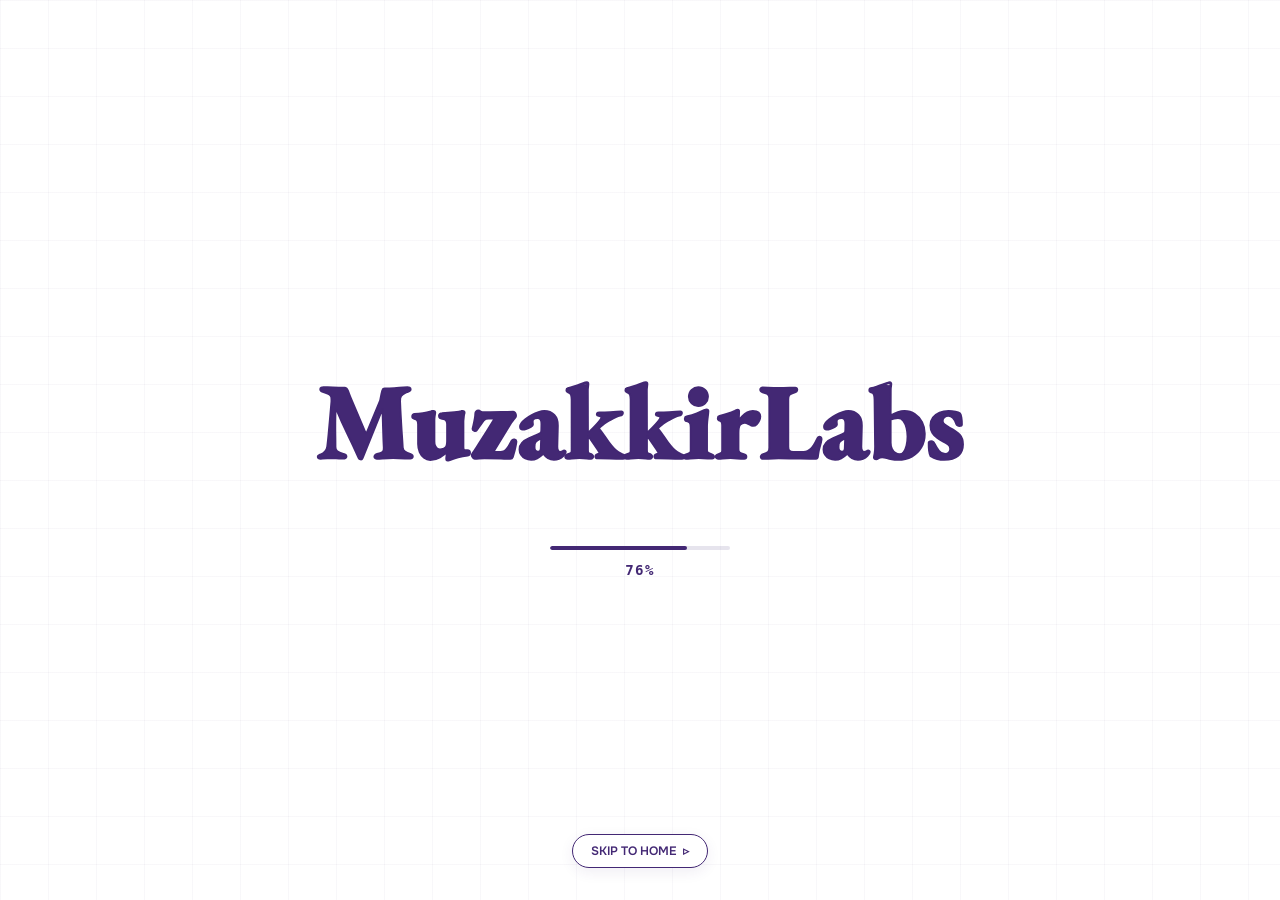
==== index.html @ 8490e9ed "protfolio v2" ====
<!DOCTYPE html>
<html lang="en">
  <head>
    <meta charset="UTF-8" />
    <meta name="viewport" content="width=device-width, initial-scale=1.0" />
    <title>That Muzakkir Labs</title>
    <link rel="icon" type="image/x-icon" href="public/images/title-icon.ico" />

    <!-- GSAP via Standalone CDN (Vanilla JS, Zero npm/vite) -->
    <script src="./scripts/gsap.min.js"></script>

    <style>
      /* ==========================================================
         LOCAL FONTS (public/fonts/)
         ========================================================== */
      @font-face {
        font-family: 'Onest';
        src: url('public/fonts/Onest-VariableFont_wght.ttf') format('truetype-variations'),
             url('public/fonts/Onest-VariableFont_wght.ttf') format('truetype');
        font-weight: 100 900;
        font-display: swap;
      }

      @font-face {
        font-family: 'EB Garamond';
        src: url('public/fonts/EBGaramond-VariableFont_wght.ttf') format('truetype-variations'),
             url('public/fonts/EBGaramond-VariableFont_wght.ttf') format('truetype');
        font-weight: 400 800;
        font-style: normal;
        font-display: swap;
      }

      @font-face {
        font-family: 'EB Garamond';
        src: url('public/fonts/EBGaramond-Italic-VariableFont_wght.ttf') format('truetype-variations'),
             url('public/fonts/EBGaramond-Italic-VariableFont_wght.ttf') format('truetype');
        font-weight: 400 800;
        font-style: italic;
        font-display: swap;
      }

      /* ==========================================================
         STRICT 5-COLOR PALETTE:
         #432874 - ACCENT
         #f3f0fa - BACKGROUND
         #53417d - MAIN
         #FFFFFF - WHITE
         #000000 - BLACK
         ========================================================== */
      :root {
        --color-accent: #432874;
        --color-bg: #f3f0fa;
        --color-main: #53417d;
        --color-white: #ffffff;
        --color-black: #000000;

        --font-main: 'Onest', -apple-system, BlinkMacSystemFont, "Segoe UI", Roboto, sans-serif;
        --font-editorial: 'EB Garamond', Georgia, serif;
        --font-mono: ui-monospace, SFMono-Regular, Menlo, Monaco, Consolas, monospace;
      }

      *, *::before, *::after {
        box-sizing: border-box;
        margin: 0;
        padding: 0;
      }

      html, body {
        width: 100%;
        height: 100%;
        background-color: var(--color-white);
        color: var(--color-main);
        font-family: var(--font-main);
        overflow: hidden;
        user-select: none;
      }

      /* Subtle Laboratory Blueprint Grid */
      .ambient-grid {
        position: absolute;
        inset: 0;
        background-image:
          linear-gradient(to right, rgba(83, 65, 125, 0.04) 1px, transparent 1px),
          linear-gradient(to bottom, rgba(83, 65, 125, 0.04) 1px, transparent 1px);
        background-size: 48px 48px;
        pointer-events: none;
        z-index: 1;
      }

      /* Centered Stage */
      .loading-stage {
        position: relative;
        width: 100%;
        height: 100%;
        display: flex;
        flex-direction: column;
        align-items: center;
        justify-content: center;
        z-index: 2;
        padding: 20px;
      }

      /* SVG Liquid Text Container */
      .liquid-svg-wrap {
        width: 100%;
        max-width: 860px;
        height: auto;
        display: flex;
        align-items: center;
        justify-content: center;
      }

      .liquid-text-svg {
        width: 100%;
        height: auto;
        overflow: visible;
      }

      /* Border / Outline of MuzakkirLabs */
      .text-outline {
        font-family: var(--font-editorial);
        font-size: 112px;
        font-weight: 800;
        letter-spacing: -0.01em;
        text-anchor: middle;
        fill: none;
        stroke: var(--color-accent);
        stroke-width: 2.8px;
        stroke-linejoin: round;
        stroke-linecap: round;
      }

      /* Liquid Fill of MuzakkirLabs */
      .text-fill {
        font-family: var(--font-editorial);
        font-size: 112px;
        font-weight: 800;
        letter-spacing: -0.01em;
        text-anchor: middle;
        fill: var(--color-accent);
        stroke: var(--color-accent);
        stroke-width: 1px;
      }

      /* Progress Indicator under the text */
      .loading-meta {
        margin-top: 32px;
        display: flex;
        flex-direction: column;
        align-items: center;
        gap: 12px;
      }

      .progress-track {
        width: 180px;
        height: 4px;
        background: rgba(83, 65, 125, 0.14);
        border-radius: 9999px;
        overflow: hidden;
      }

      .progress-fill {
        width: 0%;
        height: 100%;
        background: var(--color-accent);
        border-radius: 9999px;
      }

      .progress-counter {
        font-family: var(--font-mono);
        font-size: 0.88rem;
        font-weight: 700;
        letter-spacing: 0.1em;
        color: var(--color-accent);
      }

      /* Skip to home action */
      .skip-action {
        position: absolute;
        bottom: 32px;
        z-index: 10;
      }

      .skip-btn {
        display: inline-flex;
        align-items: center;
        gap: 6px;
        padding: 8px 18px;
        background: var(--color-white);
        border: 1px solid var(--color-accent);
        border-radius: 9999px;
        font-family: var(--font-main);
        font-size: 0.76rem;
        font-weight: 600;
        color: var(--color-accent);
        text-decoration: none;
        cursor: pointer;
        transition: all 0.25s ease;
        box-shadow: 0 4px 14px rgba(67, 40, 116, 0.08);
      }

      .skip-btn:hover {
        background: var(--color-accent);
        color: var(--color-white);
        box-shadow: 0 6px 18px rgba(67, 40, 116, 0.25);
        transform: translateY(-1px);
      }

      /* Smooth Transition Curtain Overlay */
      .transition-curtain {
        position: fixed;
        inset: 0;
        background: var(--color-bg);
        z-index: 1000;
        opacity: 0;
        pointer-events: none;
      }
    </style>
  </head>
  <body>
    <!-- Background Blueprint Grid -->
    <div class="ambient-grid"></div>

    <!-- Transition Overlay -->
    <div class="transition-curtain" id="transition-curtain"></div>

    <!-- Centered Stage -->
    <main class="loading-stage">
      <div class="liquid-svg-wrap">
        <svg class="liquid-text-svg" viewBox="0 0 900 200" xmlns="http://www.w3.org/2000/svg">
          <defs>
            <!-- Liquid wave clipping mask -->
            <clipPath id="liquid-clip">
              <!-- Animated liquid wave path that rises from bottom to top -->
              <path id="wave-path" d="M -300 220 Q -150 205 0 220 T 300 220 T 600 220 T 900 220 T 1200 220 V 300 H -300 Z" />
            </clipPath>
          </defs>

          <!-- 1. Text Border / Outline with ACCENT color (#432874) -->
          <text x="450" y="142" class="text-outline">MuzakkirLabs</text>

          <!-- 2. Text Fill with ACCENT color (#432874) clipped by rising liquid wave -->
          <g clip-path="url(#liquid-clip)">
            <text x="450" y="142" class="text-fill">MuzakkirLabs</text>
          </g>
        </svg>
      </div>

      <!-- Minimal Progress Indicator -->
      <div class="loading-meta">
        <div class="progress-track">
          <div class="progress-fill" id="progress-fill"></div>
        </div>
        <div class="progress-counter" id="progress-val">00%</div>
      </div>

      <!-- Skip Button -->
      <div class="skip-action">
        <button id="skip-btn" class="skip-btn">
          <span>SKIP TO HOME</span>
          <span>▹</span>
        </button>
      </div>
    </main>

    <!-- Vanilla JS Animation & Transition -->
    <script>
      (function() {
        const DURATION_SECONDS = 2.0;

        const wavePath = document.getElementById('wave-path');
        const progressVal = document.getElementById('progress-val');
        const progressFill = document.getElementById('progress-fill');
        const skipBtn = document.getElementById('skip-btn');
        const transitionCurtain = document.getElementById('transition-curtain');

        let isNavigating = false;

        function navigateToHome() {
          if (isNavigating) return;
          isNavigating = true;

          gsap.to(transitionCurtain, {
            opacity: 1,
            duration: 0.45,
            ease: 'power2.inOut',
            onComplete: function() {
              window.location.href = 'home.html';
            }
          });
        }

        skipBtn.addEventListener('click', navigateToHome);

        // Wave liquid horizontal oscillation (flow)
        let waveX = 0;
        let waveY = 220; // Starts below baseline (220) and rises to 0 (top of text)

        function updateWavePath() {
          const amp = 8; // wave ripple amplitude
          const y = waveY;
          const x = waveX;

          wavePath.setAttribute(
            'd',
            `M ${-300 + x} ${y} ` +
            `Q ${-150 + x} ${y - amp} ${0 + x} ${y} ` +
            `T ${300 + x} ${y} ` +
            `T ${600 + x} ${y} ` +
            `T ${900 + x} ${y} ` +
            `T ${1200 + x} ${y} ` +
            `V 300 H ${-300 + x} Z`
          );
        }

        // Horizontal liquid ripple tween
        gsap.to({ x: 0 }, {
          x: 300,
          duration: 1.0,
          repeat: -1,
          ease: 'none',
          onUpdate: function() {
            waveX = this.targets()[0].x;
            updateWavePath();
          }
        });

        // Vertical liquid rising tween (from y=220 down to y=10 to submerge the text fully)
        const progressObj = { percent: 0, level: 220 };

        gsap.to(progressObj, {
          percent: 100,
          level: 15,
          duration: DURATION_SECONDS,
          ease: 'power1.inOut',
          onUpdate: function() {
            const current = Math.round(progressObj.percent);
            progressVal.textContent = (current < 10 ? '0' + current : current) + '%';
            progressFill.style.width = current + '%';

            waveY = progressObj.level;
            updateWavePath();
          },
          onComplete: function() {
            setTimeout(navigateToHome, 200);
          }
        });
      })();
    </script>
  </body>
</html>
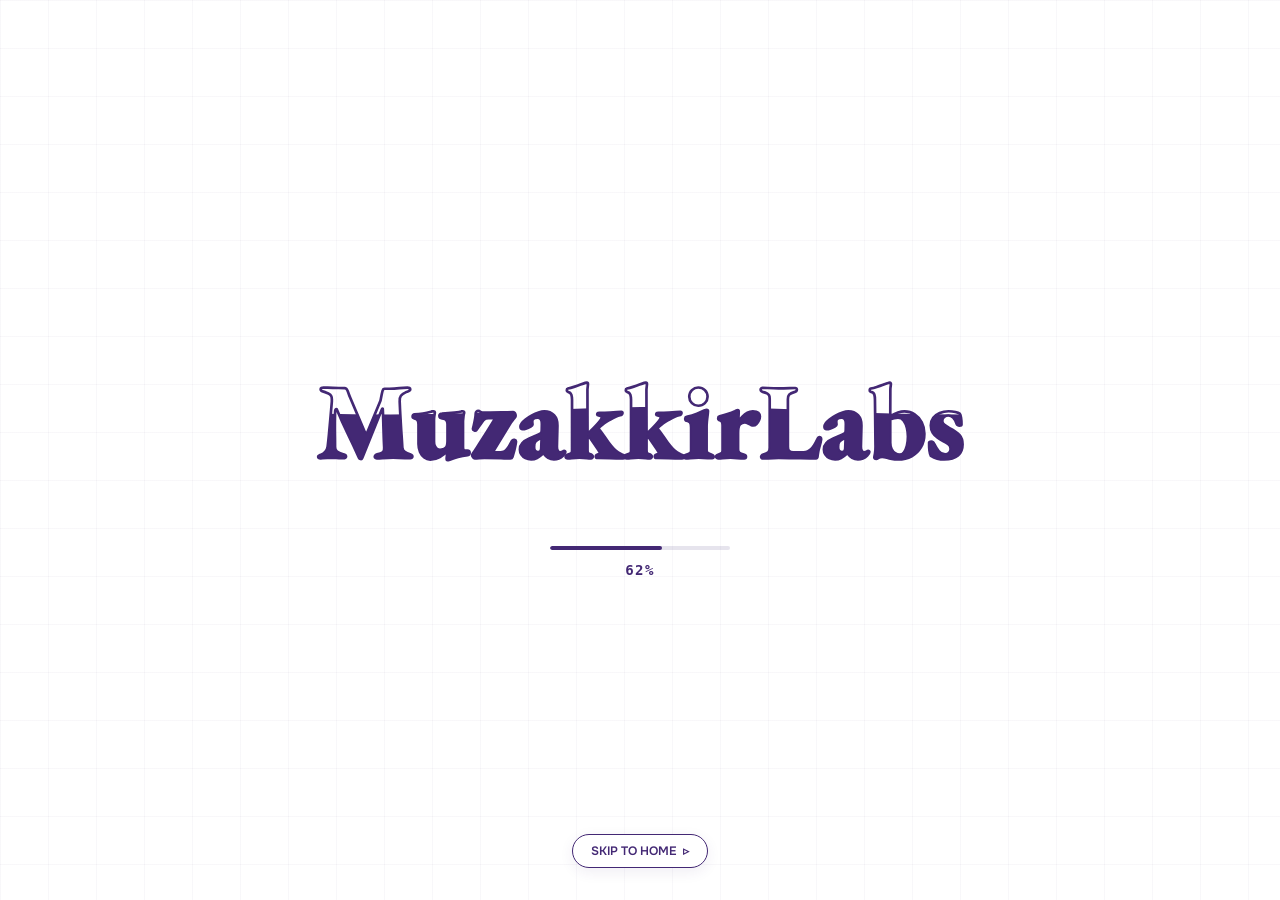
==== commit a2378413: "protfolio v2 adding open graph tags" ====
--- a/index.html
+++ b/index.html
@@ -4,8 +4,20 @@
     <meta charset="UTF-8" />
     <meta name="viewport" content="width=device-width, initial-scale=1.0" />
     <title>That Muzakkir Labs</title>
+
+    <meta name="description"
+    content="Syed Muzakkir — Senior Software Engineer with 11+ years of experience in microservices, distributed systems, and interactive digital platforms."/>
+    <link rel="canonical" href="https://thatmuzakkirslab.dev/" />
+
+    <!-- Open Graph -->
+    <meta property="og:type" content="website" />
+    <meta property="og:title" content="Muzakkir Labs | Senior Software Engineer" />
+    <meta property="og:description" content="Engineering Resilient Scale & Interactive Digital Systems." />
+    <meta property="og:url" content="https://thatmuzakkirslab.dev/" />
+    <meta property="og:image" content="https://thatmuzakkirslab.dev/public/images/thatMuzakkirLabs.jpg" />
+
+
     <link rel="icon" type="image/x-icon" href="public/images/title-icon.ico" />
-
     <!-- GSAP via Standalone CDN (Vanilla JS, Zero npm/vite) -->
     <script src="./scripts/gsap.min.js"></script>
 
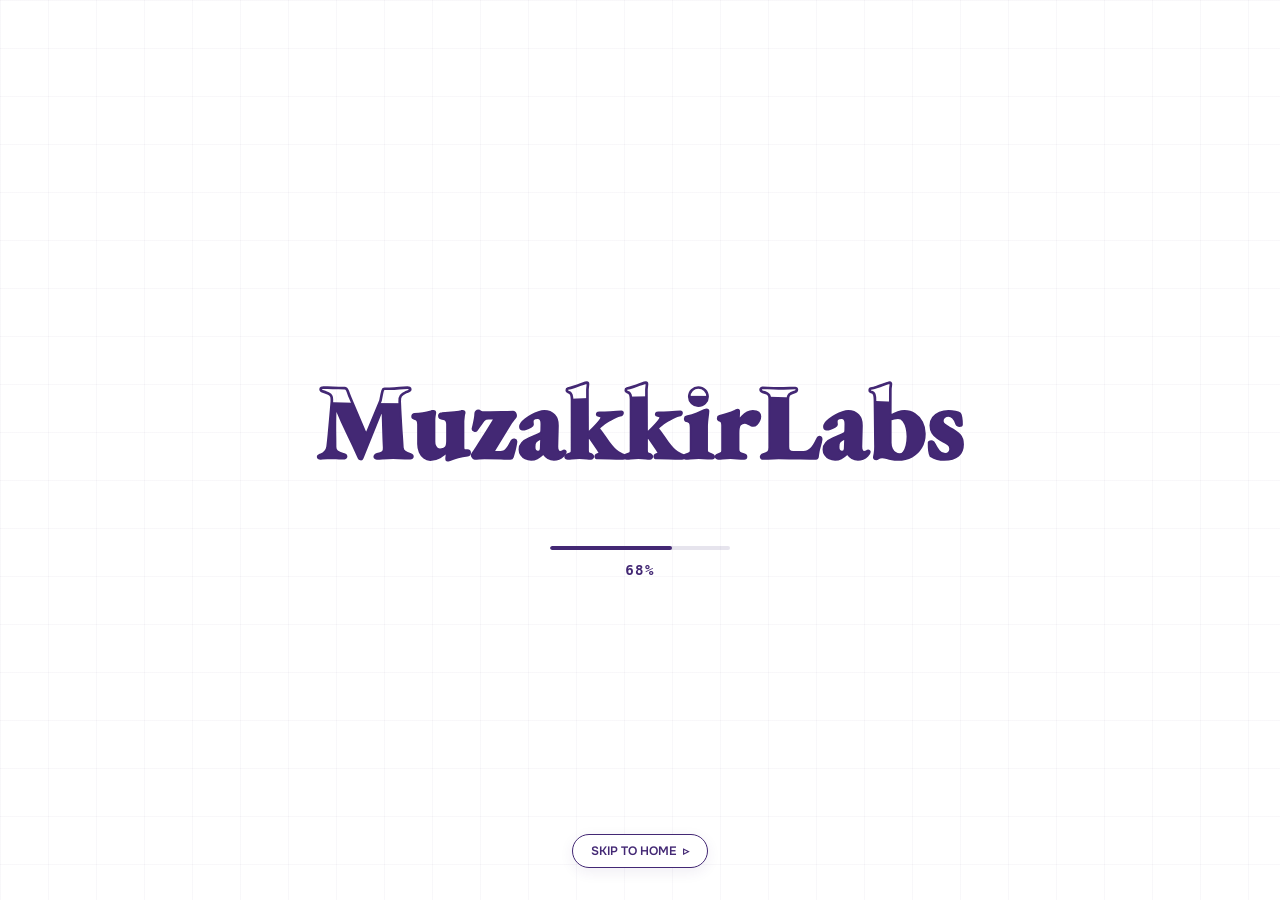
==== commit bb031ee8: "image url update" ====
--- a/index.html
+++ b/index.html
@@ -14,7 +14,7 @@
     <meta property="og:title" content="Muzakkir Labs | Senior Software Engineer" />
     <meta property="og:description" content="Engineering Resilient Scale & Interactive Digital Systems." />
     <meta property="og:url" content="https://thatmuzakkirslab.dev/" />
-    <meta property="og:image" content="https://thatmuzakkirslab.dev/public/images/thatMuzakkirLabs.jpg" />
+    <meta property="og:image" content="https://portfolio-teal-zeta-71.vercel.apps/public/images/thatMuzakkirLabs.jpg" />
 
 
     <link rel="icon" type="image/x-icon" href="public/images/title-icon.ico" />
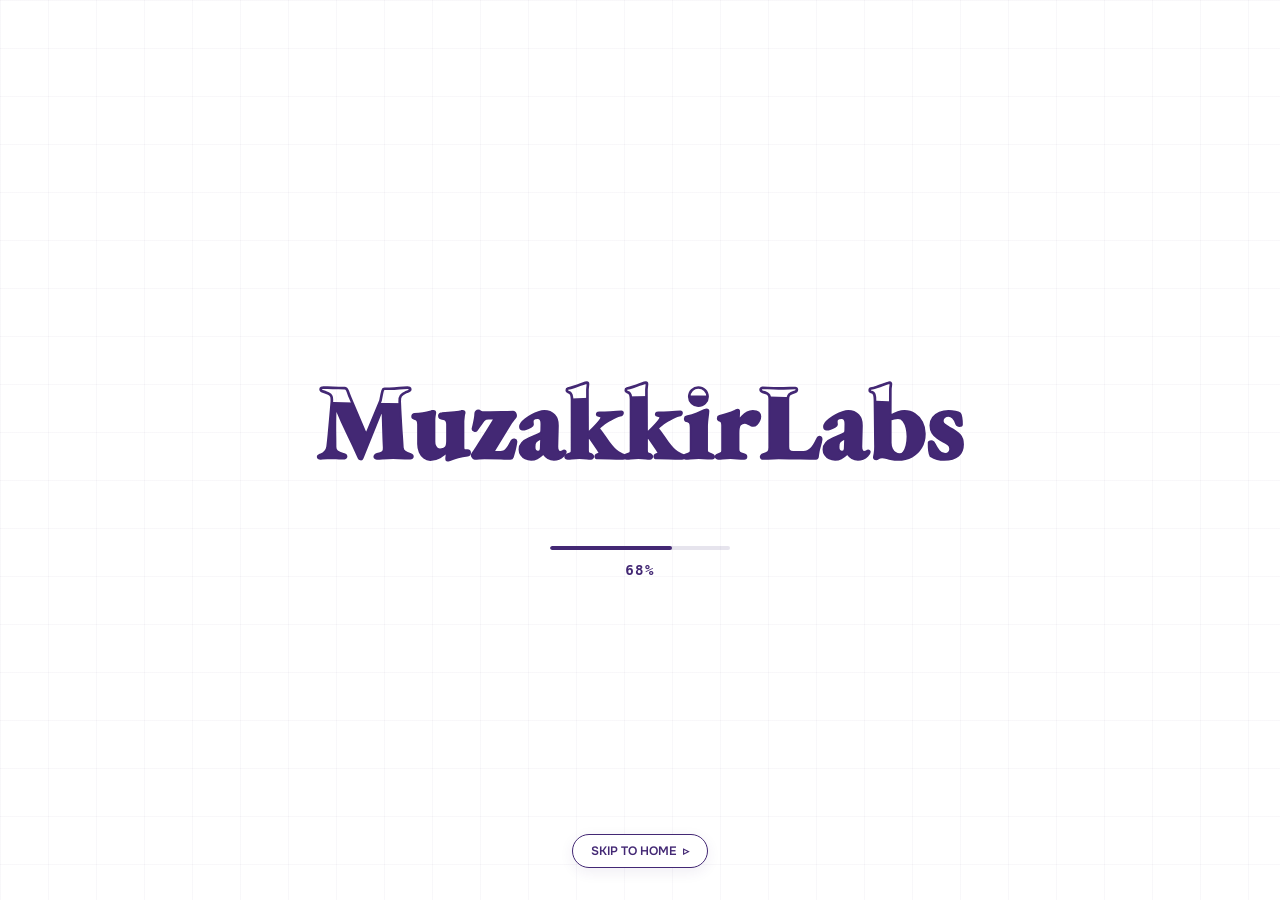
==== commit df682724: "image url update" ====
--- a/index.html
+++ b/index.html
@@ -14,7 +14,7 @@
     <meta property="og:title" content="Muzakkir Labs | Senior Software Engineer" />
     <meta property="og:description" content="Engineering Resilient Scale & Interactive Digital Systems." />
     <meta property="og:url" content="https://thatmuzakkirslab.dev/" />
-    <meta property="og:image" content="https://portfolio-teal-zeta-71.vercel.apps/public/images/thatMuzakkirLabs.jpg" />
+    <meta property="og:image" content="https://portfolio-teal-zeta-71.vercel.app/public/images/thatMuzakkirLabs.jpg" />
 
 
     <link rel="icon" type="image/x-icon" href="public/images/title-icon.ico" />
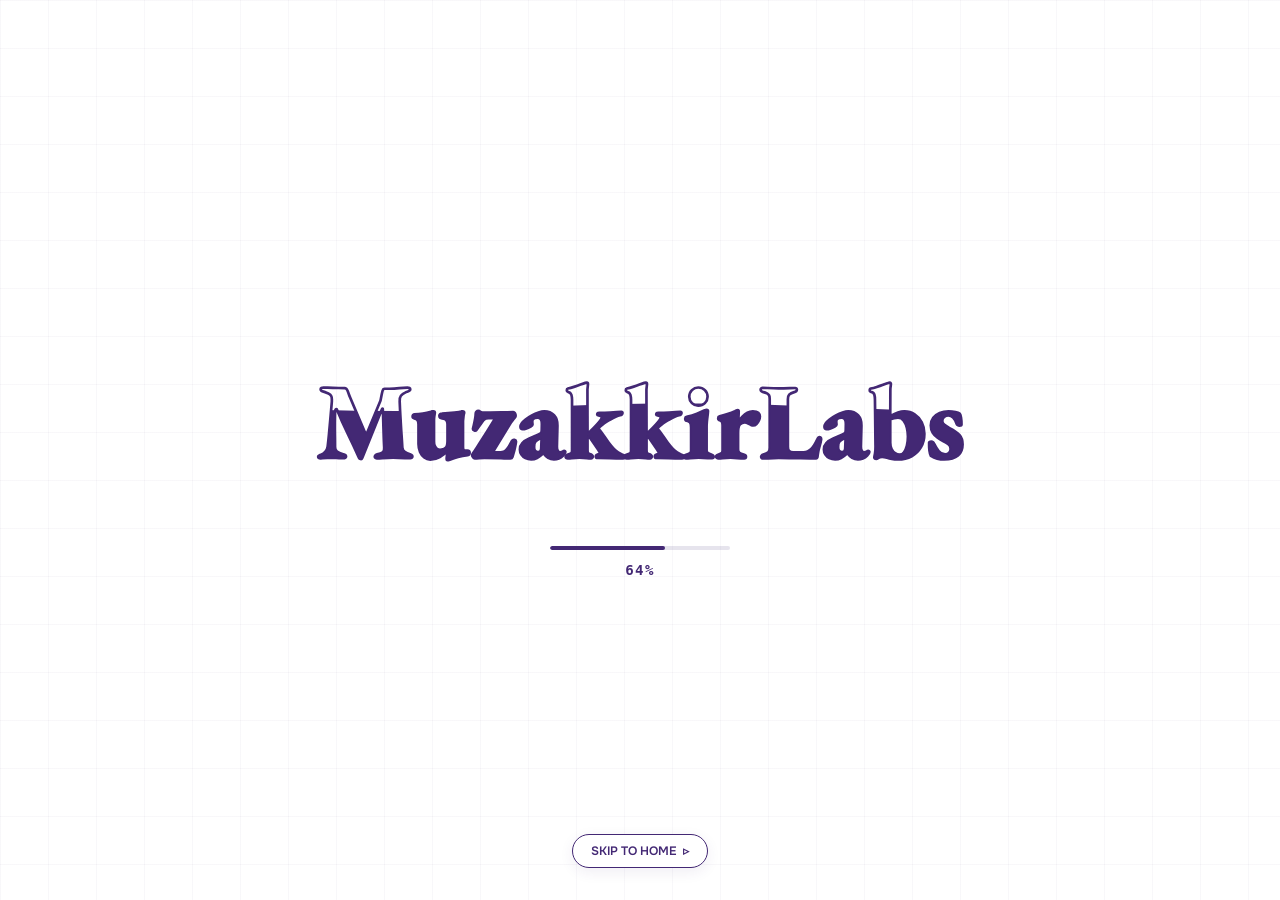
==== commit 221d783a: "open graph tag" ====
--- a/index.html
+++ b/index.html
@@ -15,7 +15,16 @@
     <meta property="og:description" content="Engineering Resilient Scale & Interactive Digital Systems." />
     <meta property="og:url" content="https://thatmuzakkirslab.dev/" />
     <meta property="og:image" content="https://portfolio-teal-zeta-71.vercel.app/public/images/thatMuzakkirLabs.jpg" />
-
+    <meta property="og:image:width" content="1200" />
+    <meta property="og:image:height" content="630" />
+    <meta property="og:image:alt" content="That Muzakkir" />
+
+    <!-- Twitter / X Card -->
+    <meta name="twitter:card" content="summary_large_image" />
+    <meta name="twitter:title" content="Muzakkir Labs | Senior Software Engineer" />
+    <meta name="twitter:description" content="Engineering Resilient Scale & Interactive Digital Systems." />
+    <meta name="twitter:image" content="https://portfolio-teal-zeta-71.vercel.app/public/images/thatMuzakkirLabs.jpg" />
+    <meta name="twitter:image:alt" content="That Muzakkir Labs" />
 
     <link rel="icon" type="image/x-icon" href="public/images/title-icon.ico" />
     <!-- GSAP via Standalone CDN (Vanilla JS, Zero npm/vite) -->
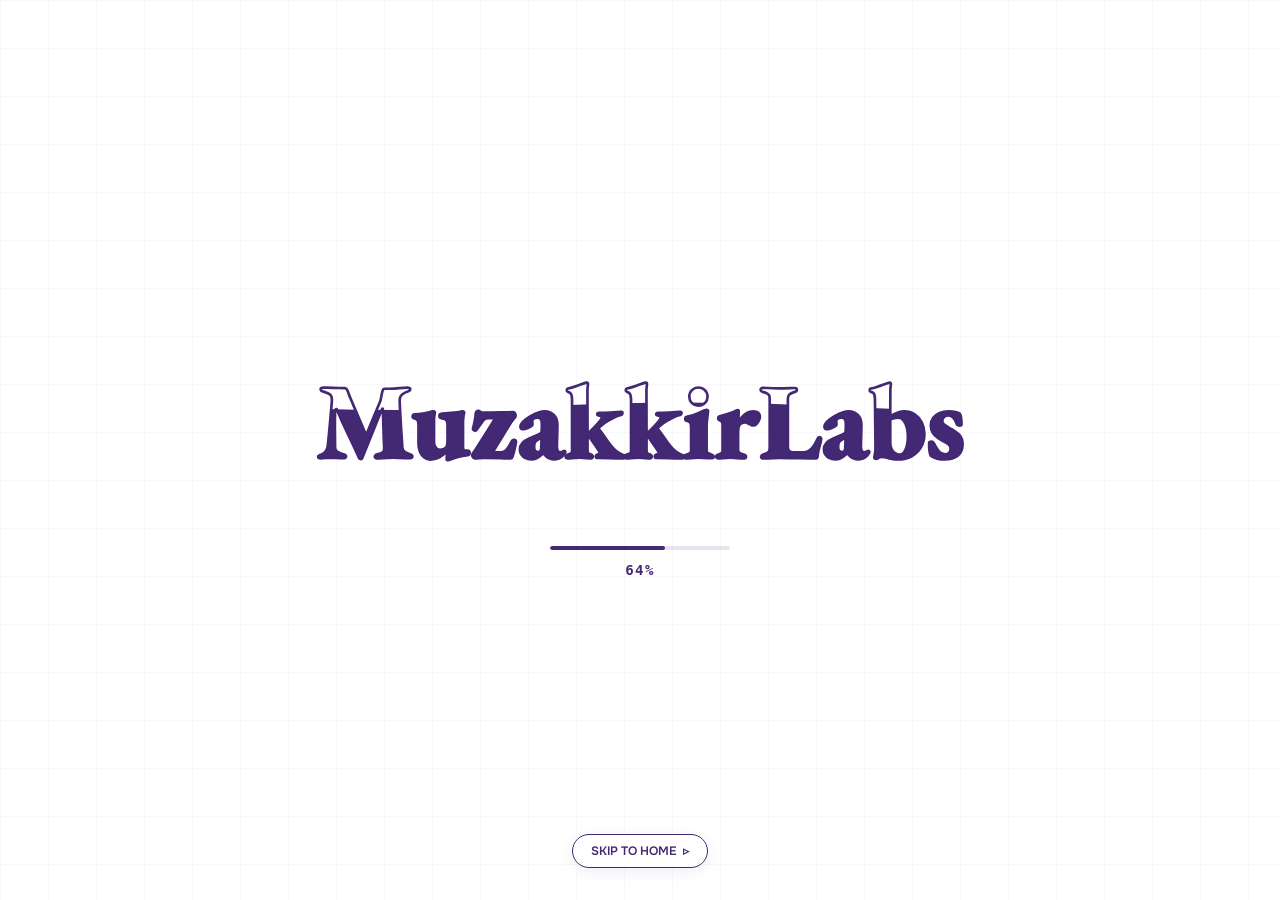
==== commit c2b33526: "open graph tag update" ====
--- a/index.html
+++ b/index.html
@@ -3,11 +3,10 @@
   <head>
     <meta charset="UTF-8" />
     <meta name="viewport" content="width=device-width, initial-scale=1.0" />
-    <title>That Muzakkir Labs</title>
-
-    <meta name="description"
-    content="Syed Muzakkir — Senior Software Engineer with 11+ years of experience in microservices, distributed systems, and interactive digital platforms."/>
-    <link rel="canonical" href="https://thatmuzakkirslab.dev/" />
+    
+    
+    <!-- HTML -->
+    <title>Muzakkir Labs | Senior Software Engineer</title>
 
     <!-- Open Graph -->
     <meta property="og:type" content="website" />
@@ -19,12 +18,16 @@
     <meta property="og:image:height" content="630" />
     <meta property="og:image:alt" content="That Muzakkir" />
 
-    <!-- Twitter / X Card -->
+    <!-- Twitter -->
     <meta name="twitter:card" content="summary_large_image" />
     <meta name="twitter:title" content="Muzakkir Labs | Senior Software Engineer" />
     <meta name="twitter:description" content="Engineering Resilient Scale & Interactive Digital Systems." />
     <meta name="twitter:image" content="https://portfolio-teal-zeta-71.vercel.app/public/images/thatMuzakkirLabs.jpg" />
     <meta name="twitter:image:alt" content="That Muzakkir Labs" />
+
+    <!-- Other -->
+    <meta name="viewport" content="width=device-width, initial-scale=1.0" />
+    <meta name="description" content="Syed Muzakkir — Senior Software Engineer with 11+ years of experience in microservices, distributed systems, and interactive digital platforms." />
 
     <link rel="icon" type="image/x-icon" href="public/images/title-icon.ico" />
     <!-- GSAP via Standalone CDN (Vanilla JS, Zero npm/vite) -->
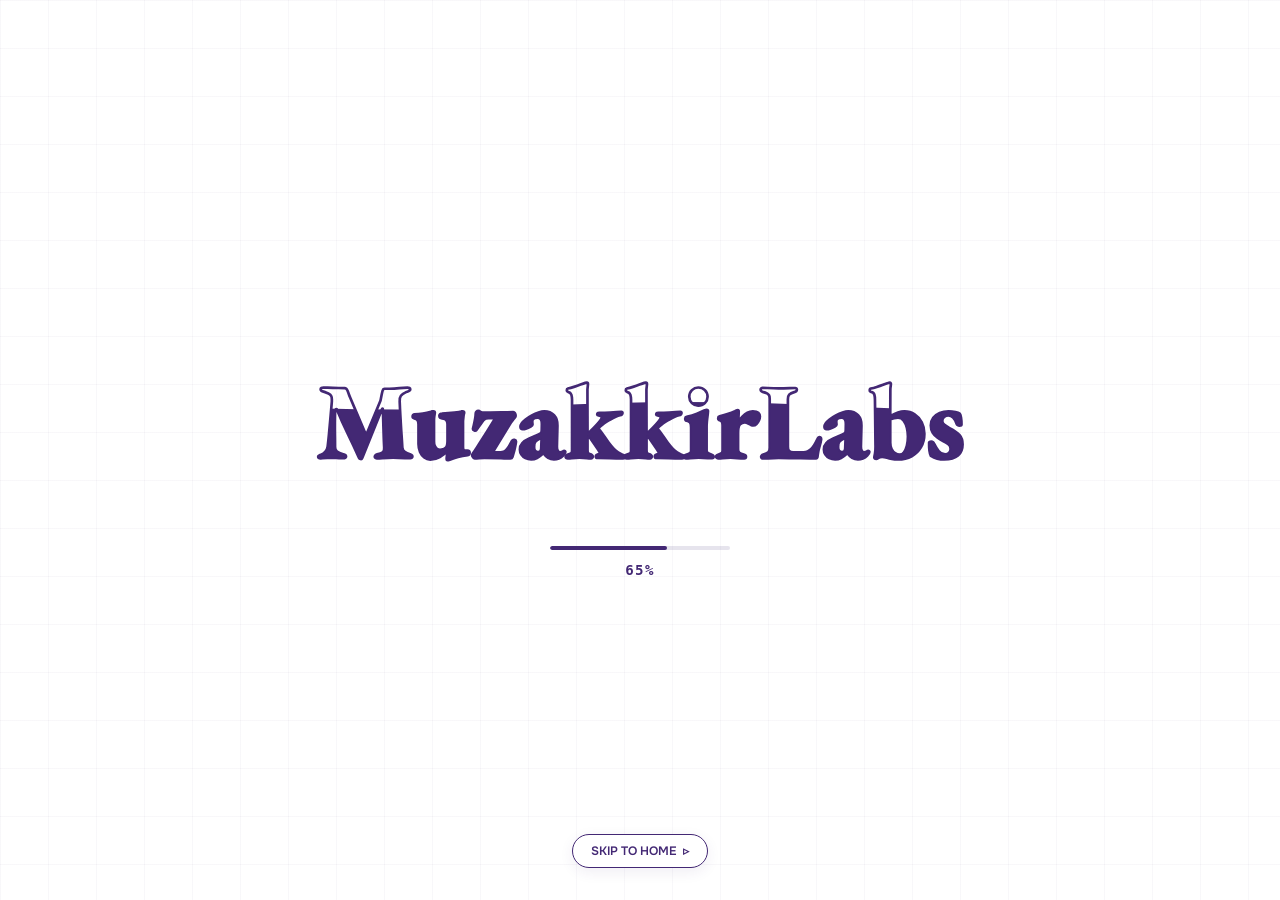
==== commit 386dfd78: "open graph tag update" ====
--- a/index.html
+++ b/index.html
@@ -6,24 +6,24 @@
     
     
     <!-- HTML -->
-    <title>Muzakkir Labs | Senior Software Engineer</title>
+    <title>Muzakkir | Senior Software Engineer</title>
 
     <!-- Open Graph -->
     <meta property="og:type" content="website" />
-    <meta property="og:title" content="Muzakkir Labs | Senior Software Engineer" />
+    <meta property="og:title" content="Muzakkir's Lab | Senior Software Engineer" />
     <meta property="og:description" content="Engineering Resilient Scale & Interactive Digital Systems." />
-    <meta property="og:url" content="https://thatmuzakkirslab.dev/" />
-    <meta property="og:image" content="https://portfolio-teal-zeta-71.vercel.app/public/images/thatMuzakkirLabs.jpg" />
+    <meta property="og:url" content="https://te2muzakkir.github.io/" />
+    <meta property="og:image" content="https://te2muzakkir.github.io/portfolio/public/images/thatMuzakkirLabs.jpg" />
     <meta property="og:image:width" content="1200" />
     <meta property="og:image:height" content="630" />
-    <meta property="og:image:alt" content="That Muzakkir" />
+    <meta property="og:image:alt" content="That Muzakkir's Lab" />
 
     <!-- Twitter -->
     <meta name="twitter:card" content="summary_large_image" />
-    <meta name="twitter:title" content="Muzakkir Labs | Senior Software Engineer" />
+    <meta name="twitter:title" content="Muzakkir's Lab | Senior Software Engineer" />
     <meta name="twitter:description" content="Engineering Resilient Scale & Interactive Digital Systems." />
-    <meta name="twitter:image" content="https://portfolio-teal-zeta-71.vercel.app/public/images/thatMuzakkirLabs.jpg" />
-    <meta name="twitter:image:alt" content="That Muzakkir Labs" />
+    <meta name="twitter:image" content="https://te2muzakkir.github.io/portfolio/public/images/thatMuzakkirLabs.jpg" />
+    <meta name="twitter:image:alt" content="That Muzakkir's Lab" />
 
     <!-- Other -->
     <meta name="viewport" content="width=device-width, initial-scale=1.0" />
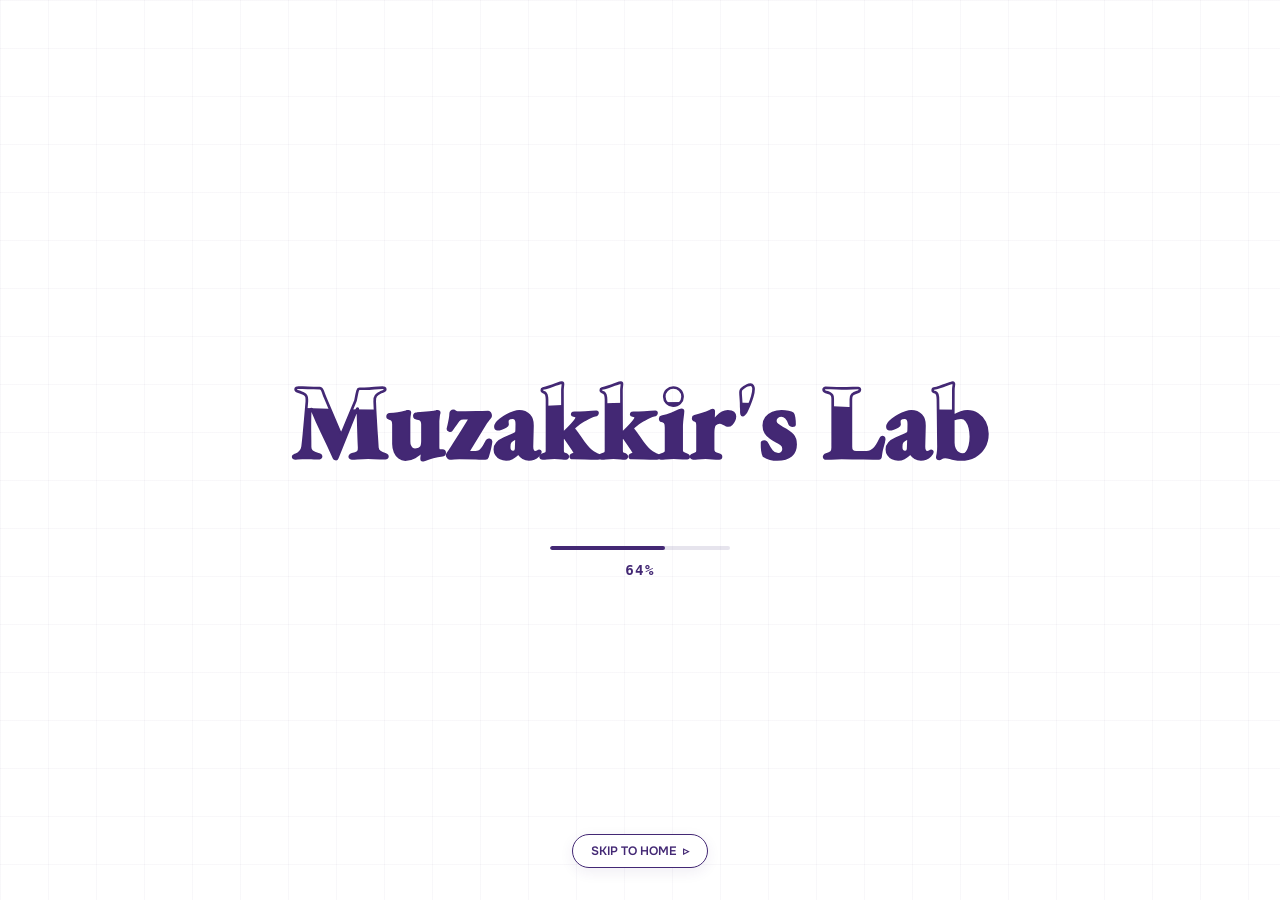
==== commit a171a2d6: "name correction" ====
--- a/index.html
+++ b/index.html
@@ -261,11 +261,11 @@
           </defs>
 
           <!-- 1. Text Border / Outline with ACCENT color (#432874) -->
-          <text x="450" y="142" class="text-outline">MuzakkirLabs</text>
+          <text x="450" y="142" class="text-outline">Muzakkir's Lab</text>
 
           <!-- 2. Text Fill with ACCENT color (#432874) clipped by rising liquid wave -->
           <g clip-path="url(#liquid-clip)">
-            <text x="450" y="142" class="text-fill">MuzakkirLabs</text>
+            <text x="450" y="142" class="text-fill">Muzakkir's Lab</text>
           </g>
         </svg>
       </div>
